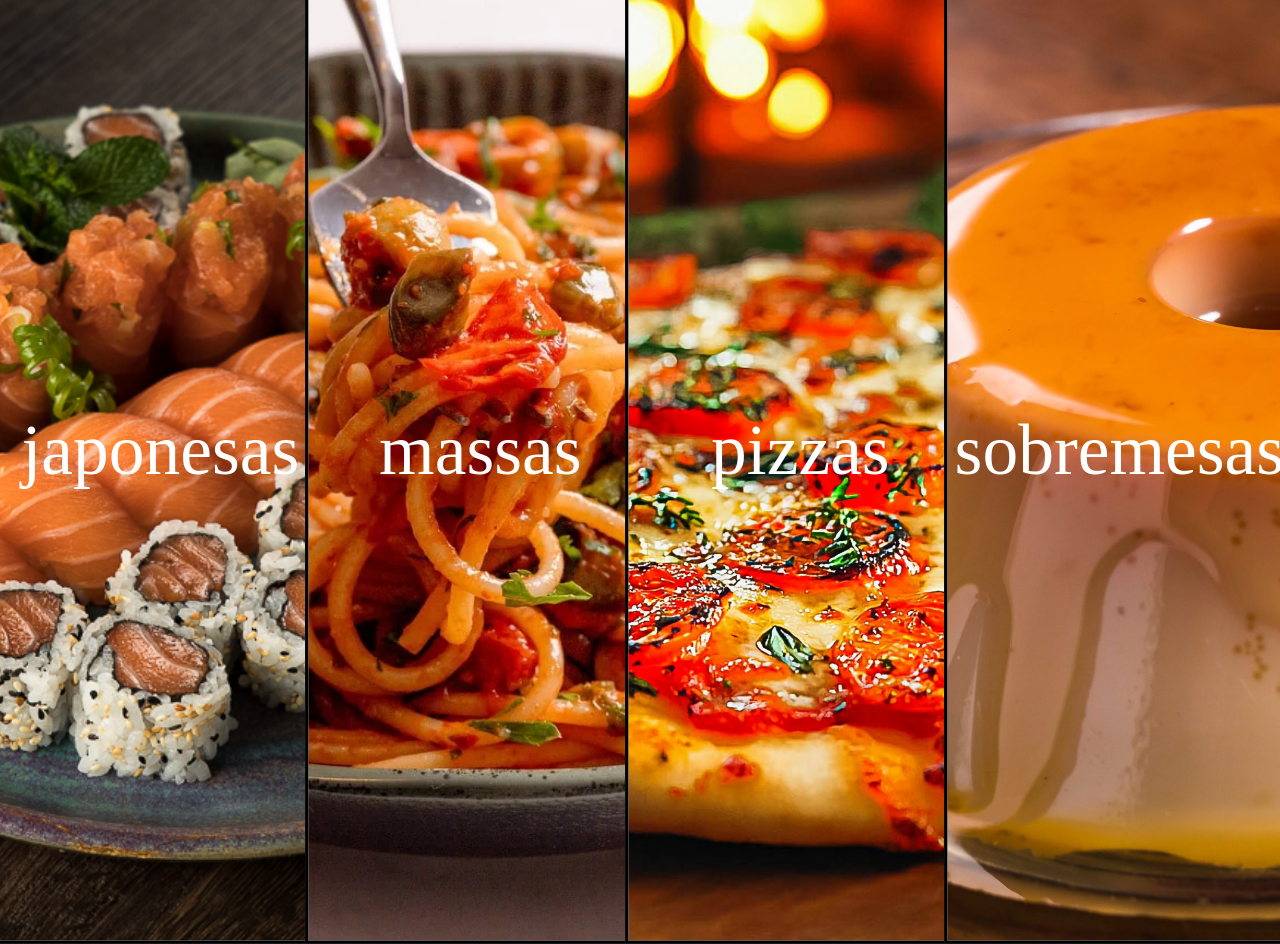
==== templates/index.html @ 9deb0643 "teste pages" ====
<!doctype html>
<html lang="pt-br">
  <head>
    <meta charset="UTF-8" />
    <meta name="viewport" content="width=device-width, initial-scale=1.0" />
    <link rel="stylesheet" href="/static/css/sessoes.css" />
    <link rel="shortcut icon" href="/assets/logo.png" type="image/x-icon" />
    <title>Sessões</title>
  </head>
  <body>
    <main>
      <section id="japonesa" class="card-section">
        <span>japonesas</span>
      </section>

      <section id="massa" class="card-section">
        <span>massas</span>
      </section>

      <section id="pizza" class="card-section">
        <span>pizzas</span>
      </section>

      <section id="sobremesa" class="card-section">
        <span>sobremesas</span>
      </section>
    </main>

    <!-- conexão do javascript -->
    <script src="/static/js/cardstorage.js"></script>
  </body>
</html>
---- static/css/sessoes.css ----
* {
    padding: 0;
    margin: 0;
    box-sizing: border-box;
    font-family: Tahoma, sans-serif;
}
main {
    display: flex;          /* Trocado de grid para flex */
    height: 100vh;
    background-color: white;
    gap: 1px;              /* Reduzi um pouco o gap para não quebrar o visual */
    padding: 1px;          /* Opcional: respiro nas bordas */
    box-sizing: border-box;
}

/* Seleciona todas as classes que começam com "faixa-" */
[class^="card-"] {
    flex: 1;                /* Todas começam com peso 1 (iguais) */
    display: flex;
    align-items: center;    /* Centraliza o texto verticalmente */
    justify-content: center; /* Centraliza o texto horizontalmente */
    background-color: white;
    border: 2px solid black;
    transition: flex 0.5s ease, background-color 0.5s ease; /* Transição suave no flex */
    overflow: hidden;       /* Impede que o texto quebre o layout ao diminuir */
    white-space: nowrap;    /* Mantém o texto em uma linha só */
}

/* Quando passar o mouse em QUALQUER faixa */
[class^="card-"]:hover {
    flex: 3;                /* Aumenta o peso desta faixa para 3 */
    background-color: #f0f0f0; /* Feedback visual opcional */
}

.imagem1{
    object-fit: cover; 
    object-position: center; 
}
#japonesa{
    background-image: url('/assets/comida-japonesa.jpg');
    background-size: cover; 
    background-position: center;
    background-repeat: no-repeat;
    filter: blur(0px);
    border: 3px solid;
    transform: scale(1.1); /* Aumenta 10% para "comer" a borda embaçada */
    cursor: pointer;
}
#massa{
    background-image: url('/assets/macarrao-italiano.webp');
    background-size: cover; 
    background-position: center;
    background-repeat: no-repeat;
    filter: blur(0px);
    border: 3px solid;
    transform: scale(1.1);
    cursor: pointer;
    transition: 1s;
}
#pizza{
    background-image: url('/assets/pizza.jpg');
    background-size: cover; 
    background-position: center;
    background-repeat: no-repeat;
    filter: blur(0px);
    border: 3px solid;
    transform: scale(1.1);
    cursor: pointer;
    transition: 1s;
}
#sobremesa{
    background-image: url('/assets/pudim-de-leite.jpg');
    background-size: cover; 
    background-position: center;
    background-repeat: no-repeat;
    filter: blur(0px);
    border: 3px solid;
    transform: scale(1.1);
    cursor: pointer;
}
span{
    color: white;
    font-size: 65px;
    font-family: serif;
    font-weight: 400;
}

/* Media Querie para Celulares (telas até 768px) */
@media (max-width: 768px) {
    main {
        flex-direction: column; /* Empilha as faixas verticalmente */
        height: 100vh; /* Mantém a altura total da tela */
    }

    [class^="card-"] {
        width: 100%; /* Garante que ocupem toda a largura */
        flex: 1;
        white-space: normal; /* Permite que o texto quebre linha se necessário */
        text-align: center;
    }

    /* Ajuste do efeito de expansão para o toque (opcional) */
    [class^="card-"]:hover, 
    [class^="card-"]:active {
        flex: 2; /* No mobile, uma expansão de 3 pode ser exagerada, 2 fica mais elegante */
    }

    span {
        font-size: 30px; /* Reduz o tamanho da fonte para não estourar no celular */
        padding: 10px;
    }
}
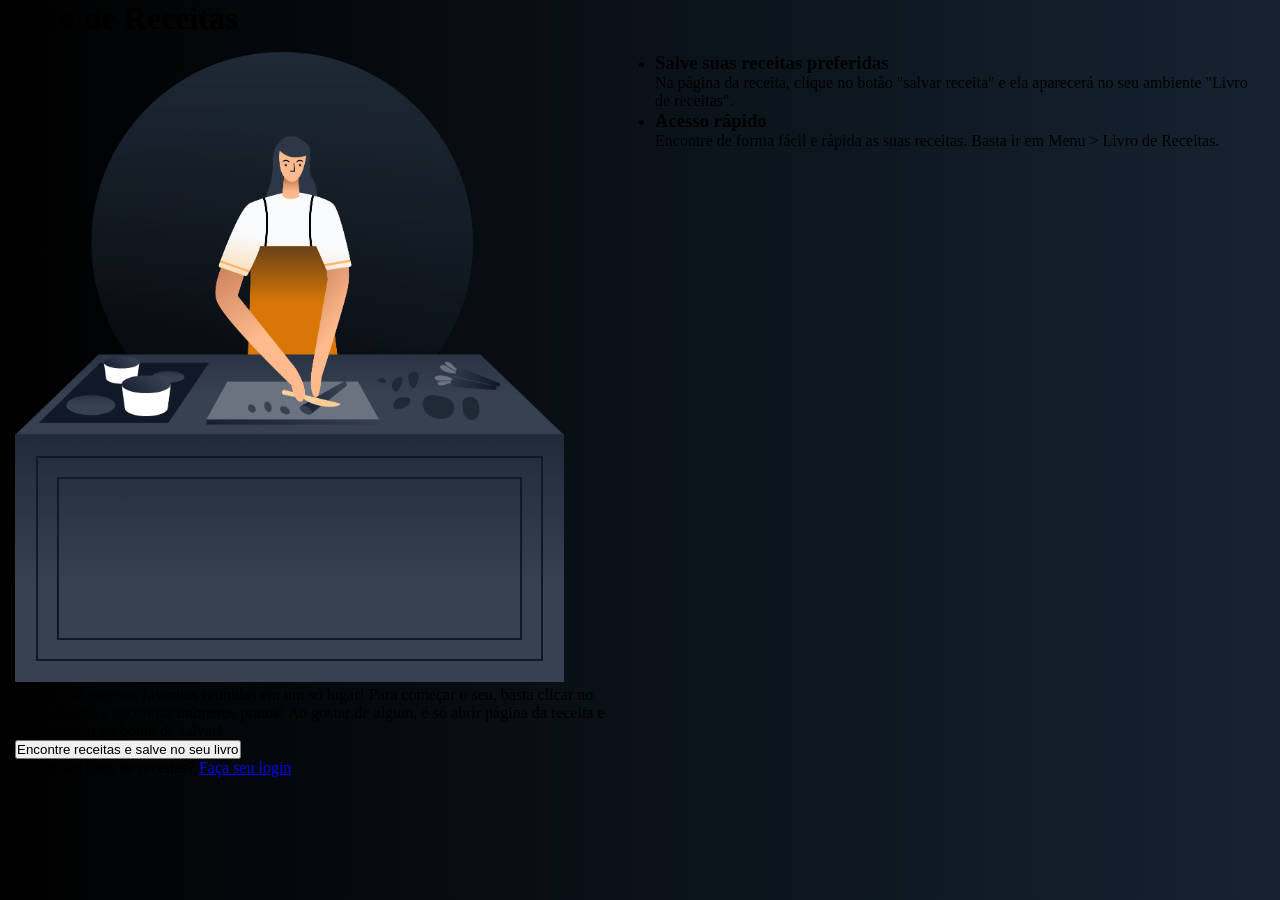
==== commit ae4f876c: "modificações nas sessoes e criação de uma nova tela principal" ====
--- a/templates/index.html
+++ b/templates/index.html
@@ -1,32 +1,58 @@
-<!doctype html>
+<!DOCTYPE html>
 <html lang="pt-br">
-  <head>
-    <meta charset="UTF-8" />
-    <meta name="viewport" content="width=device-width, initial-scale=1.0" />
-    <link rel="stylesheet" href="/static/css/sessoes.css" />
-    <link rel="shortcut icon" href="/assets/logo.png" type="image/x-icon" />
-    <title>Sessões</title>
-  </head>
-  <body>
+<head>
+    <meta charset="UTF-8">
+    <meta name="viewport" content="width=device-width, initial-scale=1.0">
+    <title>KitchenHub</title>
+    <link rel="stylesheet" href="/static/css/style.css">
+</head>
+<body>
+    <header>
+        <h1>Livro de Receitas</h1>
+    </header>
+
     <main>
-      <section id="japonesa" class="card-section">
-        <span>japonesas</span>
-      </section>
+        <section class="principal">
 
-      <section id="massa" class="card-section">
-        <span>massas</span>
-      </section>
+            <figure>
+                <img src="/assets/woman-cooking-kitchen-dark.png" alt="imagem ilustrativa sobre receita">
+            </figure>
+            <p>
+                Tenha suas receitas favoritas reunidas em um só lugar! Para começar o seu, basta clicar no botão abaixo e encontrar inúmeros pratos! Ao gostar de algum, é só abrir página da receita e depois clicar no botão de salvar!
+            </p>
+    
+            <button>Encontre receitas e salve no seu livro</button>
+    
+            <p>Já tem seu livro de receitas? <a href="login.html">Faça seu login</a></p>
 
-      <section id="pizza" class="card-section">
-        <span>pizzas</span>
-      </section>
+        </section>
 
-      <section id="sobremesa" class="card-section">
-        <span>sobremesas</span>
-      </section>
+        <section class="complementar">
+            <div class="info">
+                <ul class="sobre--instrucoes">
+
+                    <li>
+                        <div class="icon">
+
+                        </div>
+                        <div>
+                            <h3>Salve suas receitas preferidas</h3>
+                            <p>Na página da receita, clique no botão "salvar receita" e ela aparecerá no seu ambiente "Livro de receitas".</p>
+                        </div>
+                    </li>
+                    <li>
+                          <div class="icon">
+                            
+                        </div>
+                        <div>
+                            <h3>Acesso rápido</h3>
+                            <p>Encontre de forma fácil e rápida as suas receitas. Basta ir em Menu > Livro de Receitas.</p>
+                        </div>
+                    </li>
+                </ul>
+            </div>
+        </section>
+
     </main>
-
-    <!-- conexão do javascript -->
-    <script src="/static/js/cardstorage.js"></script>
-  </body>
-</html>
+</body>
+</html>
--- a/static/css/style.css
+++ b/static/css/style.css
@@ -0,0 +1,35 @@
+* {
+  padding: 0;
+  margin: 0;
+  box-sizing: border-box;
+}
+
+body {
+  height: 100vh;
+  background: #152331; /* fallback for old browsers */
+  background: -webkit-linear-gradient(
+    to right,
+    #000000,
+    #152331
+  ); /* Chrome 10-25, Safari 5.1-6 */
+  background: linear-gradient(
+    to right,
+    #000000,
+    #152331
+  ); /* W3C, IE 10+/ Edge, Firefox 16+, Chrome 26+, Opera 12+, Safari 7+ */
+}
+
+main {
+  display: grid;
+  grid-template-columns: 1fr 1fr;
+  padding: 15px;
+  gap: 30px;
+}
+
+figure {
+  width: 90%;
+}
+
+figure img {
+  width: 100%;
+}
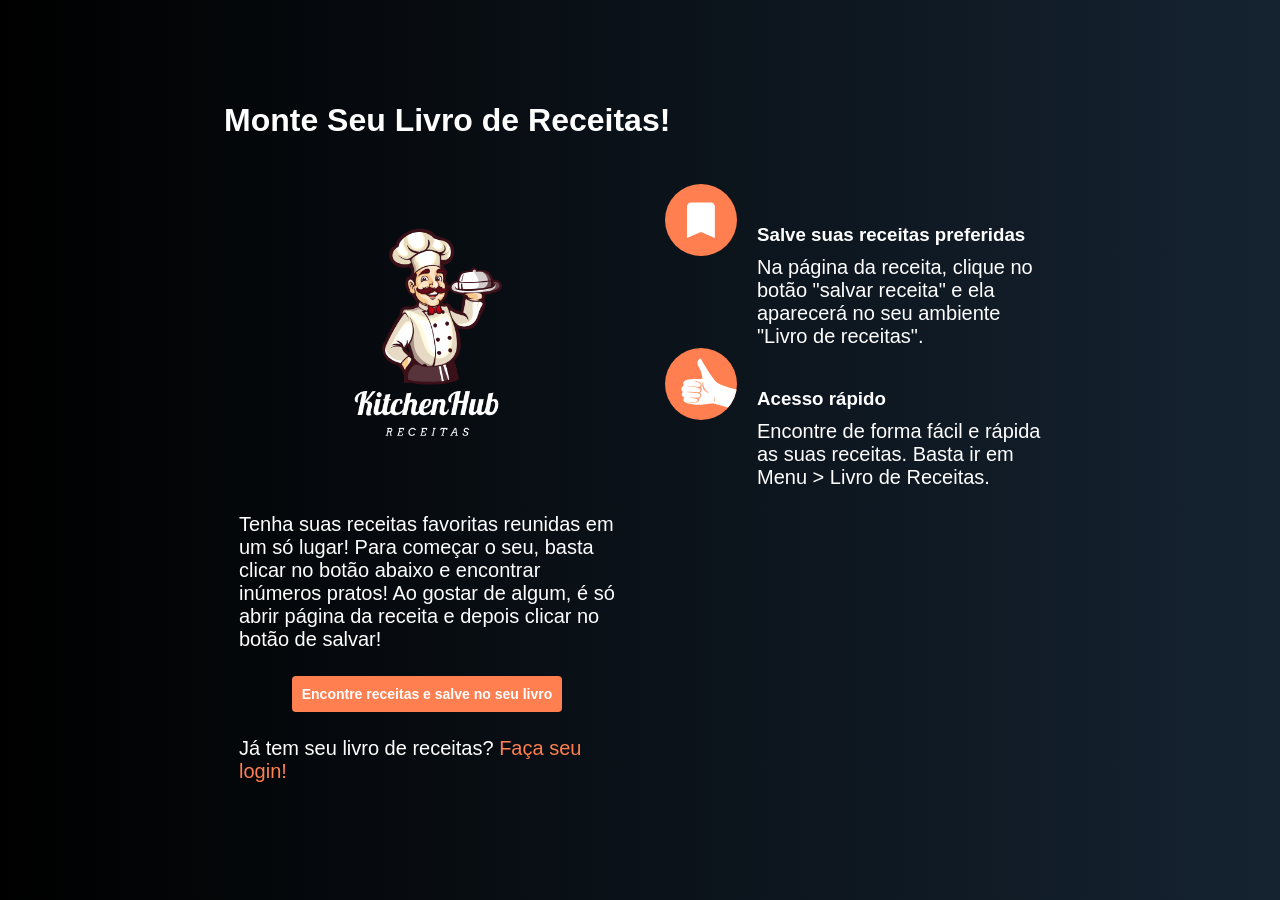
==== commit ea5b51a7: "personalização extra, tela inicial" ====
--- a/templates/index.html
+++ b/templates/index.html
@@ -8,22 +8,23 @@
 </head>
 <body>
     <header>
-        <h1>Livro de Receitas</h1>
+        <h1>Monte Seu Livro de Receitas!</h1>
     </header>
 
     <main>
         <section class="principal">
 
             <figure>
-                <img src="/assets/woman-cooking-kitchen-dark.png" alt="imagem ilustrativa sobre receita">
+                <img src="/assets/KitchenHub.png" alt="imagem ilustrativa sobre receita">
             </figure>
             <p>
                 Tenha suas receitas favoritas reunidas em um só lugar! Para começar o seu, basta clicar no botão abaixo e encontrar inúmeros pratos! Ao gostar de algum, é só abrir página da receita e depois clicar no botão de salvar!
             </p>
+            
+            <a href="sessoes.html"><button>Encontre receitas e salve no seu livro</button></a>
+            
     
-            <button>Encontre receitas e salve no seu livro</button>
-    
-            <p>Já tem seu livro de receitas? <a href="login.html">Faça seu login</a></p>
+            <p>Já tem seu livro de receitas? <a href="login.html">Faça seu login!</a></p>
 
         </section>
 
@@ -33,18 +34,17 @@
 
                     <li>
                         <div class="icon">
+                            <div class="about__instructions__list__icon"><svg width="72" height="72" viewBox="0 0 72 72" fill="none" xmlns="http://www.w3.org/2000/svg"><circle cx="36" cy="36" r="36" fill="#FF7F50"></circle><path d="M45.8753 18.4225H25.9557C23.7646 18.4225 21.9918 20.1971 21.9918 22.3661L21.9718 53.9154L35.9155 48L49.8592 53.9154V22.3661C49.8592 20.1971 48.0664 18.4225 45.8753 18.4225Z" fill="white"></path></svg></div>
 
                         </div>
-                        <div>
+                        <div class="info-text">
                             <h3>Salve suas receitas preferidas</h3>
                             <p>Na página da receita, clique no botão "salvar receita" e ela aparecerá no seu ambiente "Livro de receitas".</p>
                         </div>
                     </li>
                     <li>
-                          <div class="icon">
-                            
-                        </div>
-                        <div>
+                            <div class="about__instructions__list__icon"><svg xmlns="http://www.w3.org/2000/svg" viewBox="0 0 426 426" width="72" height="72"><defs></defs><g fill="none" fill-rule="evenodd"><mask id="circular-mask" fill="#fff"><circle cx="213" cy="213" r="213"></circle></mask><circle cx="213" cy="213" r="213" fill="#FF7F50"></circle><g mask="url(#circular-mask)"><path fill="#FFFFFF" d="M211.685 62c-11.439 3.502-19.465 11.205-20.054 27.132-.538 14.586 11.798 25.756 19.832 47.093 2.663 7.074 11.505 46.004 11.505 46.004s-51.983 2.375-71.585 2.793c-19.597.42-32.639 6.076-40.466 14.8-7.835 8.72 0 22.718 0 22.718s-12.874 10.007-13.85 20.506c-.974 10.503 8.873 16.91 8.873 16.91s-9.083 8.994-6.314 19.492c2.765 10.503 15.947 13.3 15.947 13.3s-9.418 7.593-6.048 18.497c3.365 10.9 18.704 17.261 58.605 23.322 39.9 6.06 72.848-5.011 113.334-6.509 15.896-.585 131.73 36.683 131.73 36.683l12.605-118.31s-101.638-23.236-123.182-46.5C273.126 168.08 218.385 76.7 211.685 62"></path><path fill="#FFA07A" d="M217.531 217.185c-1.763-10.277-10.315-14.86-19.172-18.135-10.46-3.873-25.51-5.9-36.719-4.867 10.097 2.102 23.143 3.498 32.44 8.116 8.889 4.414 20.795 11.072 15.19 20.638-1.34 2.297-4.012 5.792-6.87 6.322-7.57 1.397-32.117-1.872-35.88-2.515-12.095-2.067-25.963-3.807-38.44-3.822 14.247 5.109 31.302 5.39 46.188 8.397 6.744 1.365 13.771 2.597 20.355 4.66 3.537 1.104 12.413 4.797 14.207 11.29 2.04 6.19-4.13 15.191-13.564 14.598-16.26-1.014-57.443-4.426-67.049-2.051 11.72 2.554 21.275 3.611 33.19 4.848 6.294.655 12.592 1.232 18.88 1.93 4.047.452 16.063.363 24.561 6.482 7.375 5.308 4.868 16.664-5.308 19.32-10.065 2.621-54.412-1.478-66.81 1.178 11.965.905 23.91 1.431 35.782 3.042 6.29.85 12.745 2.153 18.502 4.56 7.219 3.014 7.901 8.427 6.626 10.681-1.447 2.57-3.978 7.227-25.978 9.427-9.551.955-22.683.456-28.97 2.671 15.094 3.058 31.138 1.377 46.274-.838 4.4-.644 24.012-6.685 15.58-22.925 14.598-5.456 22.293-24.757 5.683-35.72 13.662-4.656 14.329-24.574 5.994-30.326 3.245-2.141 6.654-9.118 5.308-16.961M222.102 196.839s4.438 22.834 10.955 37.79c7.172 16.455 28.341 32.55 28.341 32.55s-27.701-8.654-34.873-25.217c-7.278-16.813-6.747-30.97-4.423-45.123M294.513 288.06s-1.77 12.136-2.656 18.049c-.881 5.912-5.308 16.138-5.308 16.138s9.29-6.568 10.176-16.138c.885-9.57-2.212-18.05-2.212-18.05"></path></g></g></svg></div>
+                        <div class="info-text">
                             <h3>Acesso rápido</h3>
                             <p>Encontre de forma fácil e rápida as suas receitas. Basta ir em Menu > Livro de Receitas.</p>
                         </div>
--- a/static/css/style.css
+++ b/static/css/style.css
@@ -5,31 +5,100 @@
 }
 
 body {
+  display: flex;
+  align-items: center;
+  flex-direction: column;
+  justify-content: center;
+  gap: 30px;
   height: 100vh;
-  background: #152331; /* fallback for old browsers */
+  background: #152331;
   background: -webkit-linear-gradient(
     to right,
     #000000,
     #152331
-  ); /* Chrome 10-25, Safari 5.1-6 */
+  );
   background: linear-gradient(
     to right,
     #000000,
     #152331
-  ); /* W3C, IE 10+/ Edge, Firefox 16+, Chrome 26+, Opera 12+, Safari 7+ */
+  ); 
+  color: #fff;
+  font-family: Arial, Helvetica, sans-serif;
 }
 
 main {
   display: grid;
   grid-template-columns: 1fr 1fr;
   padding: 15px;
-  gap: 30px;
+  width: 65%;
+  height: auto;
+  gap: 50px;
 }
 
+header{
+  width: 65%;
+  text-align: start;
+}
 figure {
-  width: 90%;
+  width: 300px;
 }
 
 figure img {
   width: 100%;
 }
+
+.principal p {
+  font-size: 20px;
+}
+
+.principal {
+  display: flex;
+  flex-direction: column;
+  align-items: center;
+  justify-content: center;
+  gap: 25px;
+}
+
+.complementar p{
+  font-size: 20px;
+}
+
+.complementar li{
+  display: flex;
+  gap: 20px;
+}
+
+.info-text{
+  display: flex;
+  flex-direction: column;
+  gap: 10px;
+  margin-top: 40px;
+}
+
+button{
+  width: 100%;
+  border-radius:4px;
+  border: none;
+  padding: 10px;
+  font-size: 14px;
+  font-weight: bold;
+  color: #fff;
+  background-color: #FF7F50;
+  cursor: pointer;
+}
+
+button:hover{
+  transform: scale(1.02);
+  transition: 0.1s;
+  background-color: #FF8C00;
+}
+
+p a{
+  text-decoration: none;
+  color: #FF7F50;
+}
+
+p a:hover{
+  color: #FF0000;
+  text-decoration: underline;
+}
